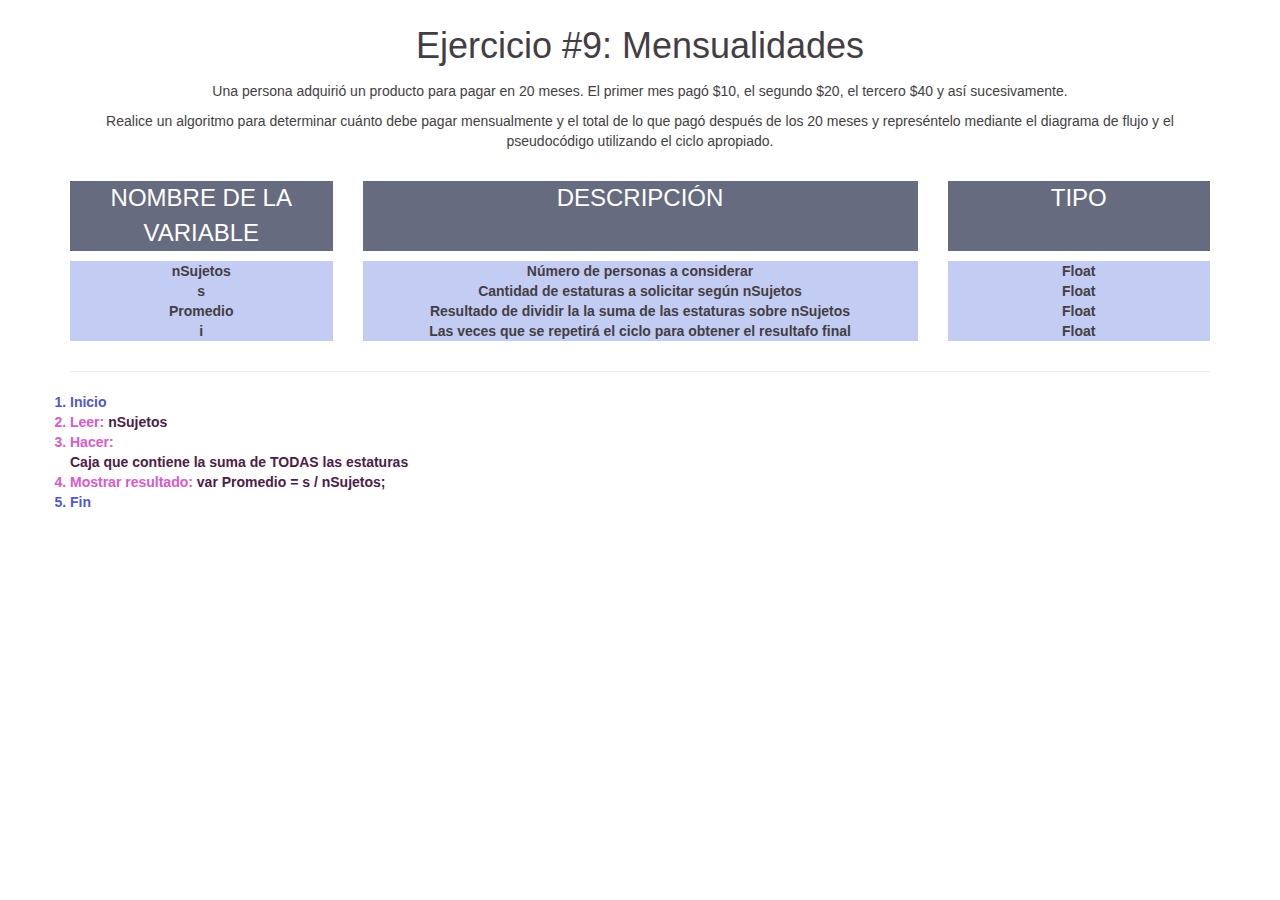
==== Ejercicio 9 - Mensualidades/Problema/index.html @ a5d945bc "Ejercicios 1, 2, 3, 9" ====
<!DOCTYPE html>
<html lang="en">
<head>
  <meta charset="UTF-8">
  <title>Ejercicio #9: Mensualidades</title>

    <link href="estilo/bootstrap.css" rel="stylesheet">
  <link href="estilo/main.css" rel="stylesheet">
</head>
<body>

<section>
	<div class="container text-center">
		<div class="row">
			<div class="col-md-12">
				<h1>Ejercicio #9: Mensualidades</h1>
			</div>
		</div>
		<div class="row ">
			<div class="col-md-12">
				<p>Una persona adquirió un producto para pagar en 20 meses. El primer mes pagó $10, el segundo $20, el tercero $40 y así sucesivamente.</p>
				<p>Realice un algoritmo para determinar cuánto debe pagar mensualmente y el total de lo que pagó después de los 20 meses y represéntelo mediante el diagrama de flujo y el pseudocódigo utilizando el ciclo apropiado.</p>
			</div>
		</div>
		<div class="row">
			<div class="col-md-3">
				<h3>NOMBRE DE LA VARIABLE</h3>
				<ul>
					<li>nSujetos</li>
					<li>s</li>
					<li>Promedio</li>
					<li>i</li>
				</ul>
			</div>
			<div class="col-md-6">
				<h3>DESCRIPCIÓN</h3>
				<ul>
					<li>Número de personas a considerar</li>
					<li>Cantidad de estaturas a solicitar según nSujetos</li>
					<li>Resultado de dividir la la suma de las estaturas sobre nSujetos</li>
					<li>Las veces que se repetirá el ciclo para obtener el resultafo final</li>
				</ul>
			</div>
			<div class="col-md-3">
				<h3>TIPO</h3>
				<ul>
					<li>Float</li>
					<li>Float</li>
					<li>Float</li>
					<li>Float</li>
				</ul>
			</div>
		</div>
		<hr>
		<div class="row text-left">
			<div class="col-md-5">
				<ol>
					<li class="IF">Inicio</li>
					<li class="Flujo">Leer: <span> nSujetos</span></li>
					<li class="Flujo">Hacer: <br><span> Caja que contiene la suma de TODAS las estaturas</span></li>
					<li class="Flujo">Mostrar resultado:<span> var Promedio = s / nSujetos;</span></li>
					<li class="IF">Fin</li>
				</ol>
			</div>
			<div class="col-md-7">
				<div class="divImg text-center">
					<img src="estilo/1.jpg" alt="" class="">
				</div>
			</div>
		</div>
	</div><!-- .............Fin.De.Container............. -->
</section>

  <script type="text/javascript" src="main.js"></script>
</body>
</html>
---- Ejercicio 9 - Mensualidades/Problema/estilo/main.css ----
h3 {
	color: white;
	width: 100%;
	height: 70px;
	background-color: #676B7F;
}
li {
	font-weight: bold;
}
ul {
	padding: 0px !important;
	background-color: #C3CCF2;
}
ol {
	list-style-type: decimal;
	padding: 0px !important;
}
.IF {
	color: #4F5AC9;
}
.Flujo {
	color: #D95AC9;
}
span {
	color: #4C2047;
}
.divImg {
	width: 100%;
}
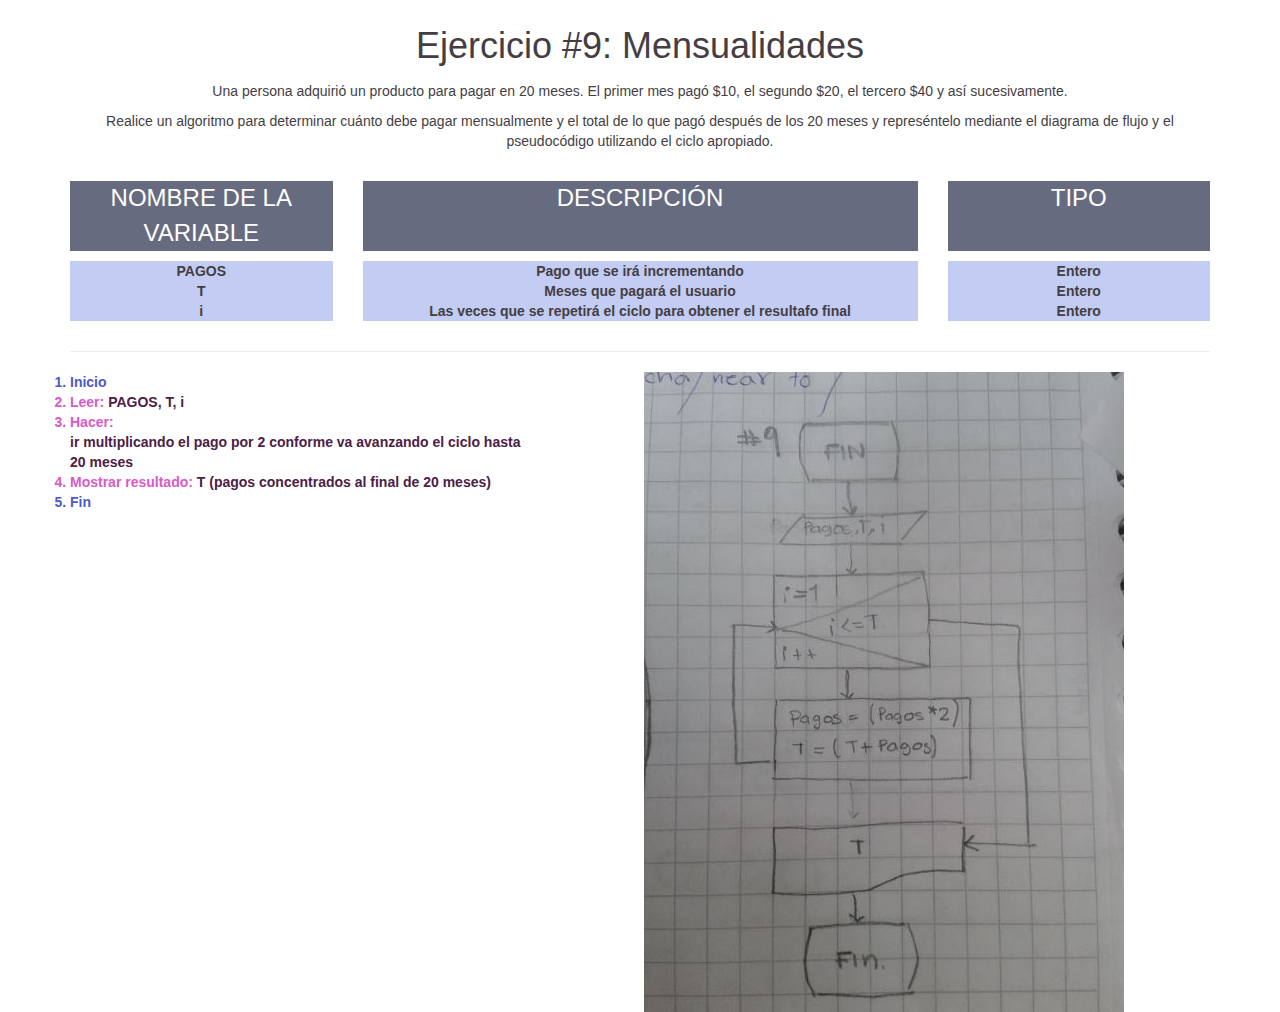
==== commit dc204872: "Anexo de diagramas" ====
--- a/Ejercicio 9 - Mensualidades/Problema/index.html
+++ b/Ejercicio 9 - Mensualidades/Problema/index.html
@@ -26,28 +26,25 @@
 			<div class="col-md-3">
 				<h3>NOMBRE DE LA VARIABLE</h3>
 				<ul>
-					<li>nSujetos</li>
-					<li>s</li>
-					<li>Promedio</li>
+					<li>PAGOS</li>
+					<li>T</li>
 					<li>i</li>
 				</ul>
 			</div>
 			<div class="col-md-6">
 				<h3>DESCRIPCIÓN</h3>
 				<ul>
-					<li>Número de personas a considerar</li>
-					<li>Cantidad de estaturas a solicitar según nSujetos</li>
-					<li>Resultado de dividir la la suma de las estaturas sobre nSujetos</li>
+					<li>Pago que se irá incrementando</li>
+					<li>Meses que pagará el usuario</li>
 					<li>Las veces que se repetirá el ciclo para obtener el resultafo final</li>
 				</ul>
 			</div>
 			<div class="col-md-3">
 				<h3>TIPO</h3>
 				<ul>
-					<li>Float</li>
-					<li>Float</li>
-					<li>Float</li>
-					<li>Float</li>
+					<li>Entero</li>
+					<li>Entero</li>
+					<li>Entero</li>
 				</ul>
 			</div>
 		</div>
@@ -56,9 +53,9 @@
 			<div class="col-md-5">
 				<ol>
 					<li class="IF">Inicio</li>
-					<li class="Flujo">Leer: <span> nSujetos</span></li>
-					<li class="Flujo">Hacer: <br><span> Caja que contiene la suma de TODAS las estaturas</span></li>
-					<li class="Flujo">Mostrar resultado:<span> var Promedio = s / nSujetos;</span></li>
+					<li class="Flujo">Leer: <span> PAGOS, T, i</span></li>
+					<li class="Flujo">Hacer: <br><span>ir multiplicando el pago por 2 conforme va avanzando el ciclo hasta 20 meses</span></li>
+					<li class="Flujo">Mostrar resultado:<span> T (pagos concentrados al final de 20 meses)</span></li>
 					<li class="IF">Fin</li>
 				</ol>
 			</div>
